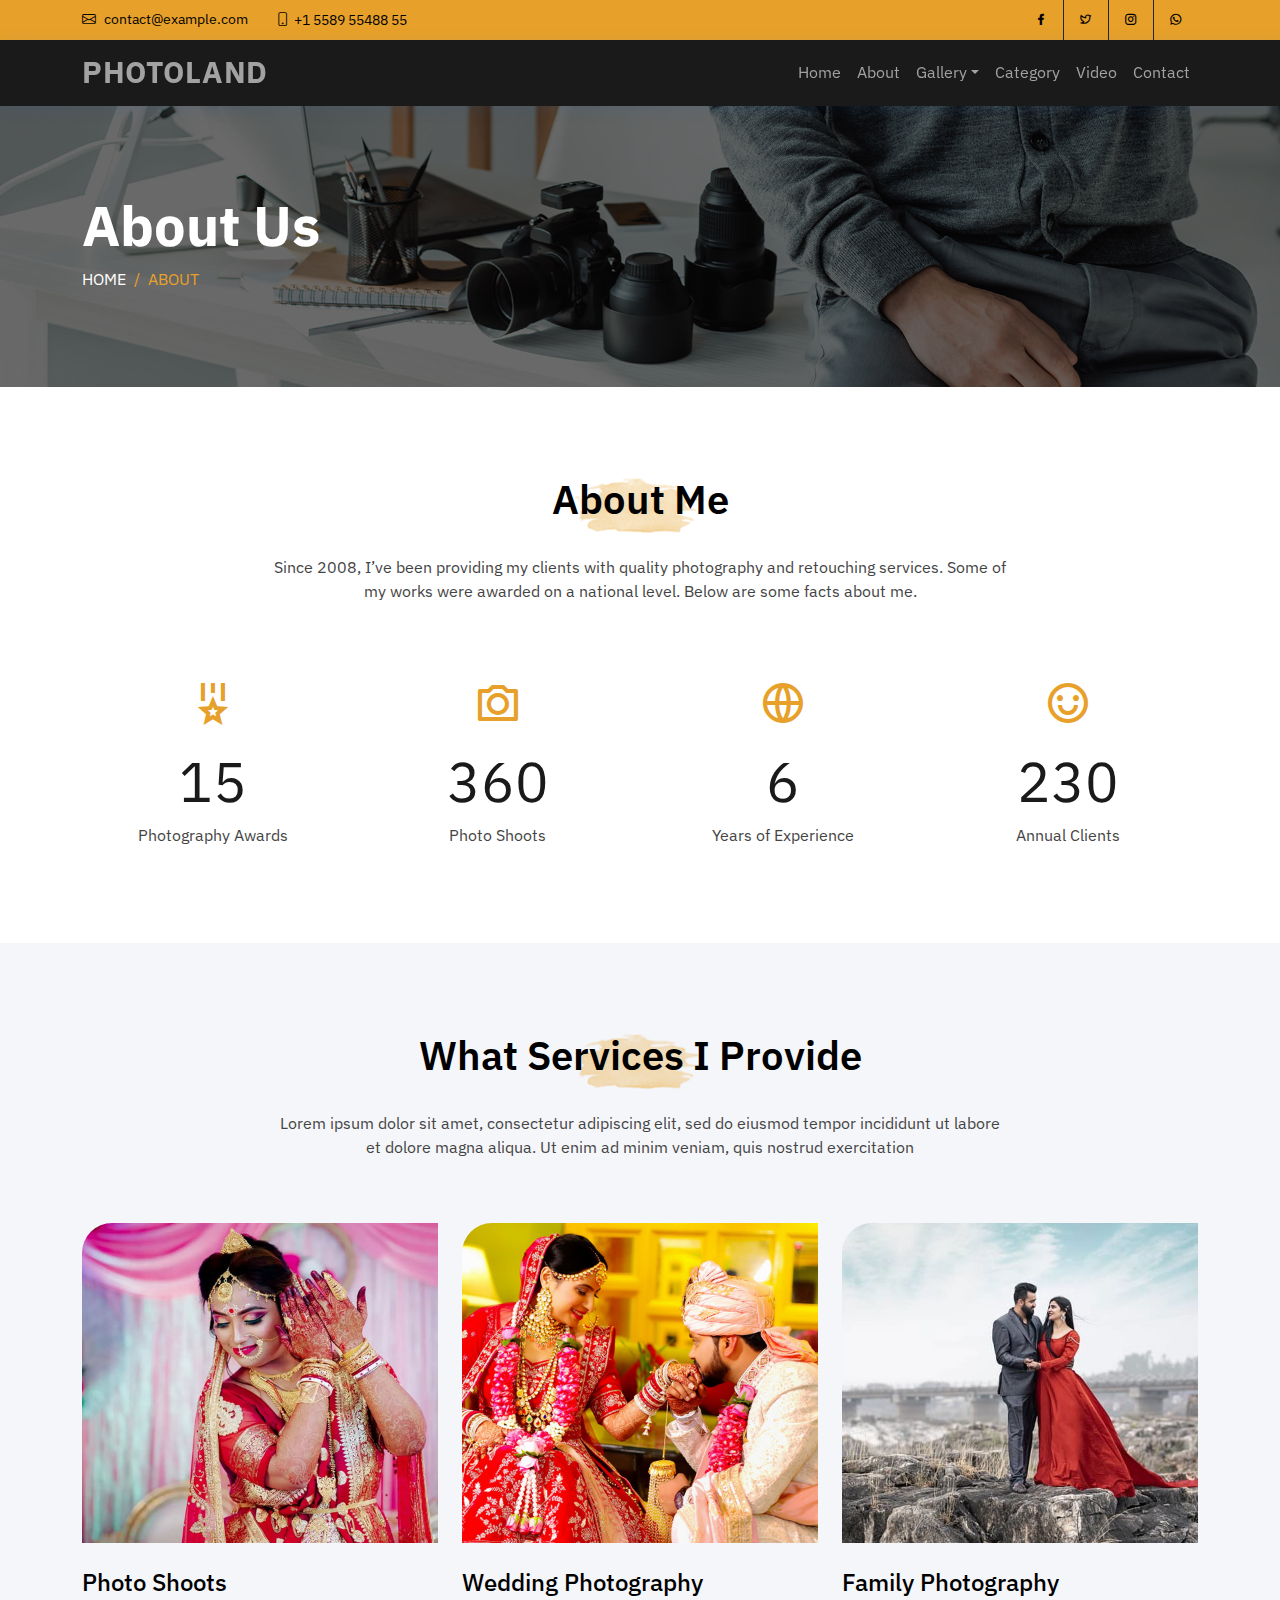
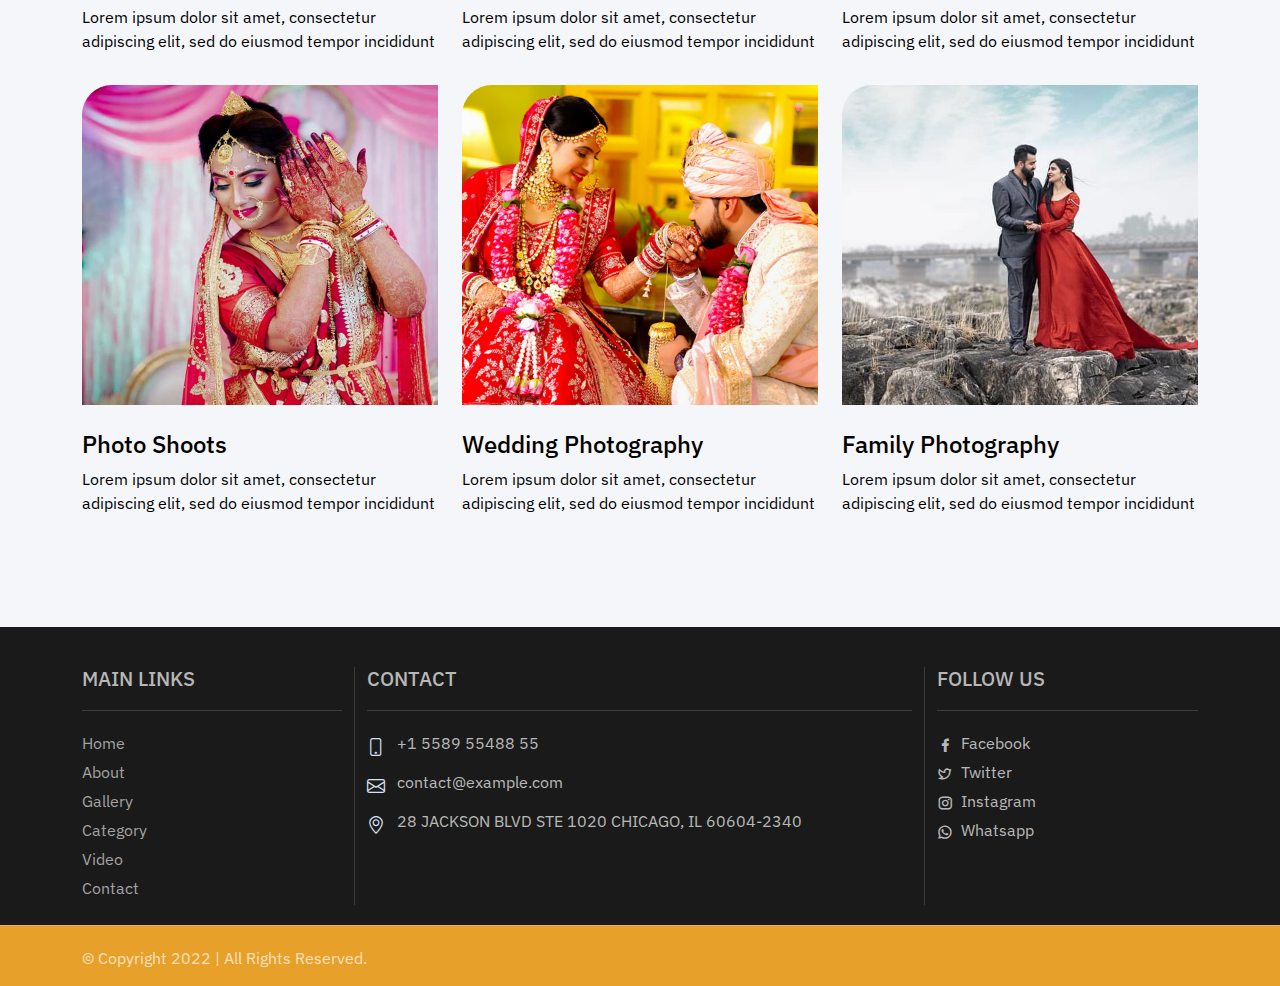
==== about.html @ 72b13d8c "about page" ====
<!DOCTYPE html>
<html lang="en"><head>
  <meta charset="utf-8">
  <meta content="width=device-width, initial-scale=1.0" name="viewport">
  <title>Gallery</title>
  <meta name="robots" content="noindex, nofollow">
  <meta content="" name="description"><meta content="" name="keywords">
  <link href="assets/images/favicon.png" rel="icon">
  <link href="assets/images/apple-touch-icon.png" rel="apple-touch-icon">
  <link href="https://fonts.googleapis.com/css2?family=IBM+Plex+Mono:ital@0;1&family=IBM+Plex+Sans+Condensed:ital@0;1&family=IBM+Plex+Sans:ital,wght@0,100;0,400;0,700;1,100;1,400;1,700&family=IBM+Plex+Serif:ital@0;1&display=swap" rel="stylesheet">
  <link href="assets/vendor/bootstrap/css/bootstrap.min.css" rel="stylesheet">
  <link href="assets/vendor/bootstrap-icons/bootstrap-icons.css" rel="stylesheet">
  <link href="assets/vendor/boxicons/css/boxicons.min.css" rel="stylesheet">
  <link href="assets/css/glightbox.min.css" rel="stylesheet">
  <link href="assets/vendor/swiper/swiper-bundle.min.css" rel="stylesheet">
  <link rel="stylesheet" type="text/css" href="assets/vendor/remixicon/remixicon.css">
  <link href="assets/css/style.css" rel="stylesheet">
  <link rel="stylesheet" type="text/css" href="assets/css/owl.carousel.min.css">
  <link rel="stylesheet" type="text/css" href="assets/css/owl.theme.default.min.css">
</head>
</head>
<body>

  <section class="d-flex align-items-center topbar fixed-top">
    <div class="container d-flex justify-content-center justify-content-md-between">
      <div class="contact-info d-flex align-items-center"> 
        <i class="bi bi-envelope d-flex align-items-center">
        <a href="mailto:contact@example.com">contact@example.com</a></i> 
        <i class="bi bi-phone d-flex align-items-center ms-4"></i><span>+1 5589 55488 55</span>
      </div>
      <div class="social-links d-none d-md-flex align-items-center"> 
        <a href="#" class="facebook"><i class="ri-facebook-fill"></i></a> 
        <a href="#" class="twitter"><i class="ri-twitter-line"></i></a>
        <a href="#" class="instagram"><i class="ri-instagram-line"></i></a> 
        <a href="#" class="linkedin"><i class="ri-whatsapp-line"></i></a>
      </div>
    </div>
  </section>

<header id="header" class="fixed-top">
    <nav class="navbar navbar-expand-lg">
    <div class="container">
      <a class="navbar-brand logo" href="#">PHOTOLAND</a>
      <button class="navbar-toggler" type="button" data-bs-toggle="collapse" data-bs-target="#main_nav"  aria-expanded="false" aria-label="Toggle navigation">
        <span class="navbar-toggler-icon"><i class="bi bi-list mobile-nav-toggle"></i></span>
      </button>
      <div class="collapse navbar-collapse" id="main_nav">
        <ul class="navbar-nav ms-auto">
          <li class="nav-item active"><a class="nav-link" href="#">Home</a></li>
          <li class="nav-item"><a class="nav-link" href="#">About</a></li>
          <li class="nav-item dropdown has-megamenu">
            <a class="nav-link dropdown-toggle" href="#" data-bs-toggle="dropdown">Gallery</a>
                <div class="dropdown-menu megamenu container mx-auto shadow-lg" role="menu">
                  <div class="row">
                    <div class="col-xxl-3 col-xl-3 col-lg-3 col-md-12 col-12">
                      <div class="col-megamenu">
                        <h6 class="fw-bold">Outfit</h6>
                        <ul class="list-unstyled">
                          <li><a href="#">Bridal Lehenga</a></li>
                          <li><a href="#">Wedding Sarees</a></li>
                          <li><a href="#">Engagement</a></li>
                          <li><a href="#">Mehndi</a></li>
                          <li><a href="#">Blouse Designs</a></li>
                          <li><a href="#">More</a></li>
                        </ul>
                      </div>  <!-- col-megamenu.// -->
                    </div><!-- end col-3 -->
                    <div class="col-xxl-3 col-xl-3 col-lg-3 col-md-12 col-12">
                      <div class="col-megamenu">
                        <h6 class="fw-bold">Mehndi</h6>
                        <ul class="list-unstyled">
                          <li><a href="#">Arabic</a></li>
                          <li><a href="#">Mehndi Designs</a></li>
                          <li><a href="#">Simple</a></li>
                          <li><a href="#">Unique</a></li>
                          <li><a href="#">More</a></li>
                        </ul>
                      </div>  <!-- col-megamenu.// -->
                    </div><!-- end col-3 -->
                    <div class="col-xxl-3 col-xl-3 col-lg-3 col-md-12 col-12">
                      <div class="col-megamenu">
                        <h6 class="fw-bold">Wedding Card Designs</h6>
                        <ul class="list-unstyled">
                          <li><a href="#">Designs</a></li>
                          <li><a href="#">Wedding Gifts</a></li>
                          <li><a href="#">Wedding Invitations</a></li>
                          <li><a href="#">More</a></li>
                        </ul>
                      </div>  <!-- col-megamenu.// -->
                    </div>    
                    <div class="col-xxl-3 col-xl-3 col-lg-3 col-md-12 col-12">
                      <div class="col-megamenu">
                        <h6 class="fw-bold">Bridal Makeup & Hair</h6>
                        <ul class="list-unstyled">
                          <li><a href="#">Bridal Makeup</a></li>
                          <li><a href="#">Bridal Hairstyles</a></li>
                          <li><a href="#">Engagement</a></li>
                          <li><a href="#">Mehndi</a></li>
                          <li><a href="#">More</a></li>
                        </ul>
                      </div>  <!-- col-megamenu.// -->
                    </div><!-- end col-3 -->
                  </div><!-- end row --> 
                </div> <!-- dropdown-mega-menu.// -->
          </li>
           <li><a class="nav-link" href="#">Category</a></li>
          <li><a class="nav-link" href="#">Video</a></li>
          <li><a class="nav-link" href="#">Contact</a></li>
        </ul>
      </div> <!-- navbar-collapse.// -->
    </nav>
  </header>

  <div class="container-fluid page-header py-5" style="background-image: url('assets/images/contact_bg.jpg');">
    <div class="container py-5">
      <h2 class="display-4 fw-bold text-white">About Us</h2>
        <nav aria-label="breadcrumb">
          <ol class="breadcrumb text-uppercase mb-0">
            <li class="breadcrumb-item"><a class="text-white" href="#">Home</a></li>
            <li class="breadcrumb-item text-primary active" aria-current="page">About</li>
          </ol>
        </nav>
    </div>
  </div>

  <section class="spacebottom spacetop">
    <div class="container">  
      <div class="row">
        <div class="col-lg-8 offset-lg-2 col-md-12 text-center mb-5">
          <h2 class="section-title wow-outer pb-4"><span>About Me</span></h2>
          <p>Since 2008, I’ve been providing my clients with quality photography and retouching services. Some of my works were awarded on a national level. Below are some facts about me.</p>
        </div> 
        <div class="col-xxl-3 col-xl-3 col-lg-3 col-md-6">
          <div class="count-box">
            <i class="ri-medal-2-line"></i>
            <span data-purecounter-start="0" data-purecounter-end="20" data-purecounter-duration="1" class="purecounter"></span>
            <p>Photography Awards</p>
          </div>
        </div>  

         <div class="col-xxl-3 col-xl-3 col-lg-3 col-md-6">
          <div class="count-box">
            <i class="ri-camera-line"></i>
            <span data-purecounter-start="0" data-purecounter-end="500" data-purecounter-duration="1" class="purecounter"></span>
            <p>Photo Shoots</p>
          </div>
        </div>

         <div class="col-xxl-3 col-xl-3 col-lg-3 col-md-6">
          <div class="count-box">
            <i class="ri-global-line"></i>
            <span data-purecounter-start="0" data-purecounter-end="8" data-purecounter-duration="1" class="purecounter"></span>
            <p>Years of Experience</p>
          </div>
        </div>

         <div class="col-xxl-3 col-xl-3 col-lg-3 col-md-6">
          <div class="count-box">
            <i class="ri-emotion-happy-line"></i>
            <span data-purecounter-start="0" data-purecounter-end="320" data-purecounter-duration="1" class="purecounter"></span>
            <p>Annual Clients</p>
          </div>
        </div>
      </div>
    </div>
  </section>

  <section class="spacebottom spacetop bg-gray">
    <div class="container">  
      <div class="row">
        <div class="col-lg-8 offset-lg-2 col-md-12 text-center mb-5">
          <h2 class="section-title wow-outer pb-4"><span>What Services I Provide</span></h2>
          <p>Lorem ipsum dolor sit amet, consectetur adipiscing elit, sed do eiusmod tempor incididunt ut labore et dolore magna aliqua. Ut enim ad minim veniam, quis nostrud exercitation</p>
        </div> 
        <div class="col-xxl-4 col-xl-4 col-lg-4 col-md-6">
          <article class="box-light">
            <div class="box-light-img">
              <div class="h-100" style="background:url('assets/images/home-welcome1.jpg') top center no-repeat; background-size: cover;"></div>
            </div>
              <h4 class="box-light-title">Photo Shoots</h4>
              <p>Lorem ipsum dolor sit amet, consectetur adipiscing elit, sed do eiusmod tempor incididunt </p>
          </article>
        </div>


        <div class="col-xxl-4 col-xl-4 col-lg-4 col-md-6">
          <article class="box-light">
            <div class="box-light-img">
              <div class="h-100" style="background:url('assets/images/home-welcome2.jpg') top center no-repeat; background-size: cover;"></div>
            </div>
              <h4 class="box-light-title">Wedding Photography</h4>
              <p>Lorem ipsum dolor sit amet, consectetur adipiscing elit, sed do eiusmod tempor incididunt </p>
          </article>
        </div>

         <div class="col-xxl-4 col-xl-4 col-lg-4 col-md-6">
          <article class="box-light">
            <div class="box-light-img">
              <div class="h-100" style="background:url('assets/images/home-welcome3.jpg') top center no-repeat; background-size: cover;"></div>
            </div>
              <h4 class="box-light-title">Family Photography</h4>
              <p>Lorem ipsum dolor sit amet, consectetur adipiscing elit, sed do eiusmod tempor incididunt </p>
          </article>
        </div>

        <div class="col-xxl-4 col-xl-4 col-lg-4 col-md-6">
          <article class="box-light">
            <div class="box-light-img">
              <div class="h-100" style="background:url('assets/images/home-welcome1.jpg') top center no-repeat; background-size: cover;"></div>
            </div>
              <h4 class="box-light-title">Photo Shoots</h4>
              <p>Lorem ipsum dolor sit amet, consectetur adipiscing elit, sed do eiusmod tempor incididunt </p>
          </article>
        </div>


        <div class="col-xxl-4 col-xl-4 col-lg-4 col-md-6">
          <article class="box-light">
            <div class="box-light-img">
              <div class="h-100" style="background:url('assets/images/home-welcome2.jpg') top center no-repeat; background-size: cover;"></div>
            </div>
              <h4 class="box-light-title">Wedding Photography</h4>
              <p>Lorem ipsum dolor sit amet, consectetur adipiscing elit, sed do eiusmod tempor incididunt </p>
          </article>
        </div>

         <div class="col-xxl-4 col-xl-4 col-lg-4 col-md-6">
          <article class="box-light">
            <div class="box-light-img">
              <div class="h-100" style="background:url('assets/images/home-welcome3.jpg') top center no-repeat; background-size: cover;"></div>
            </div>
              <h4 class="box-light-title">Family Photography</h4>
              <p>Lorem ipsum dolor sit amet, consectetur adipiscing elit, sed do eiusmod tempor incididunt </p>
          </article>
        </div>

      </div>
    </div>
  </section>

<footer>
  <div class="container">
    <div class="row">
      <div class="col-lg-3 col-md-6 col-12 borderright">
        <div class="footer_heading">
          <h4 class="fotitle">Main Links</h4>     
            <ul class="f1-list">
              <li><a href="#">Home</a></li>
              <li><a href="#">About</a></li>
              <li><a href="#">Gallery</a></li>
              <li><a href="#">Category</a></li>
              <li><a href="#">Video</a></li>
              <li><a href="#">Contact</a></li>
            </ul>
          </div><!--./footer_heading-->  
        </div><!--./col-lg-3-->       

        <div class="col-lg-6 col-md-6 col-12 borderright">
          <div class="footer_heading">
            <h4 class="fotitle">Contact</h4>
              <ul class="address-list">
                <li><i class="bi bi-phone"></i> +1 5589 55488 55</li>
                <li><i class="bi bi-envelope"></i><a href="mailto:contact@example.com">contact@example.com</a></li>
                <li><i class="bi bi-geo-alt"></i>28 JACKSON BLVD STE 1020 CHICAGO,
IL 60604-2340</li>
              </ul>
          </div><!--./footer_heading-->  
        </div><!--./col-lg-6-->  

        <div class="col-lg-3 col-md-6 col-12">
          <div class="footer_heading">
            <h4 class="fotitle">Follow Us</h4>
              <ul class="fo-social">
                <li><a href="#" target="_blank"><i class="ri-facebook-fill"></i>Facebook</a></li>
                <li><a href="#" target="_blank"><i class="ri-twitter-line"></i>Twitter</a></li>
                <li><a href="#" target="_blank"><i class="ri-instagram-line"></i>Instagram</a></li>
                <li><a href="#" target="_blank"><i class="ri-whatsapp-line"></i>Whatsapp</a></li>
              </ul>
          </div><!--./footer_heading-->  
       </div><!--./col-lg-3-->
    </div><!--./row-->
  </div><!--./container-->

  <div class="copyright">
    <div class="container">
      <div class="row">
        <div class="col-lg-12 col-12">
          <p>© Copyright 2022 | All Rights Reserved.</p>
        </div><!--./col-lg-7-->
       
          <a href="#" class="back-to-top d-flex align-items-center justify-content-center">
    <i class="bi bi-arrow-up-short"></i></a>
        </div><!--./row-->
    </div><!--./container-->
  </div><!--./copyright-->
</footer>

  <script type="text/javascript" src="assets/vendor/jquery/jquery.min.js"></script>
  <script src="assets/vendor/bootstrap/js/bootstrap.bundle.min.js"></script>
  <script src="assets/vendor/swiper/swiper-bundle.min.js"></script>
  <script src="assets/js/purecounter.js"></script>
  <script type="text/javascript" src="assets/js/owl.carousel.min.js"></script>
  <script src="assets/js/glightbox.min.js"></script>
  <script src="assets/js/isotope.pkgd.min.js"></script>
  <script src="assets/js/main.js"></script>

<script type="text/javascript">
  document.addEventListener("DOMContentLoaded", function(){
        /////// Prevent closing from click inside dropdown
        document.querySelectorAll('.dropdown-menu').forEach(function(element){
          element.addEventListener('click', function (e) {
            e.stopPropagation();
          });
        })
    }); 
  // DOMContentLoaded  end
</script>

</body>
</html>
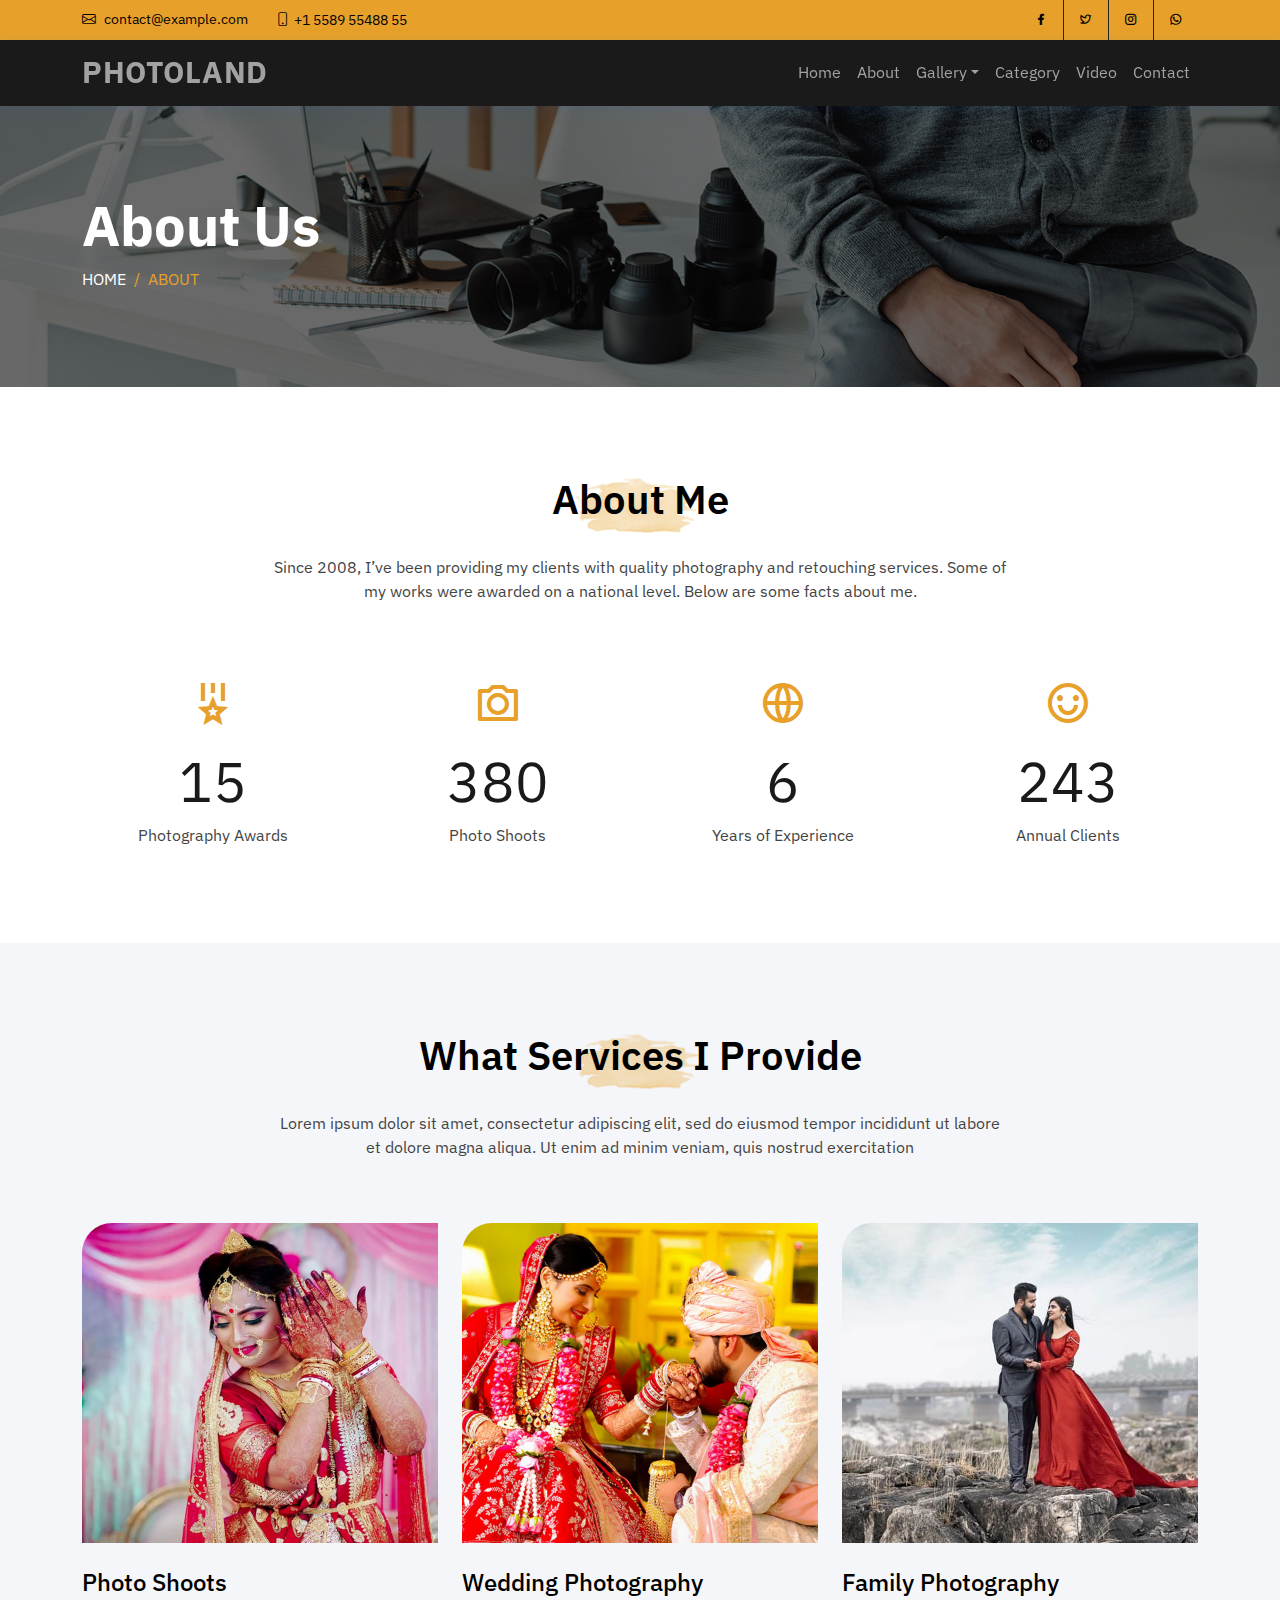
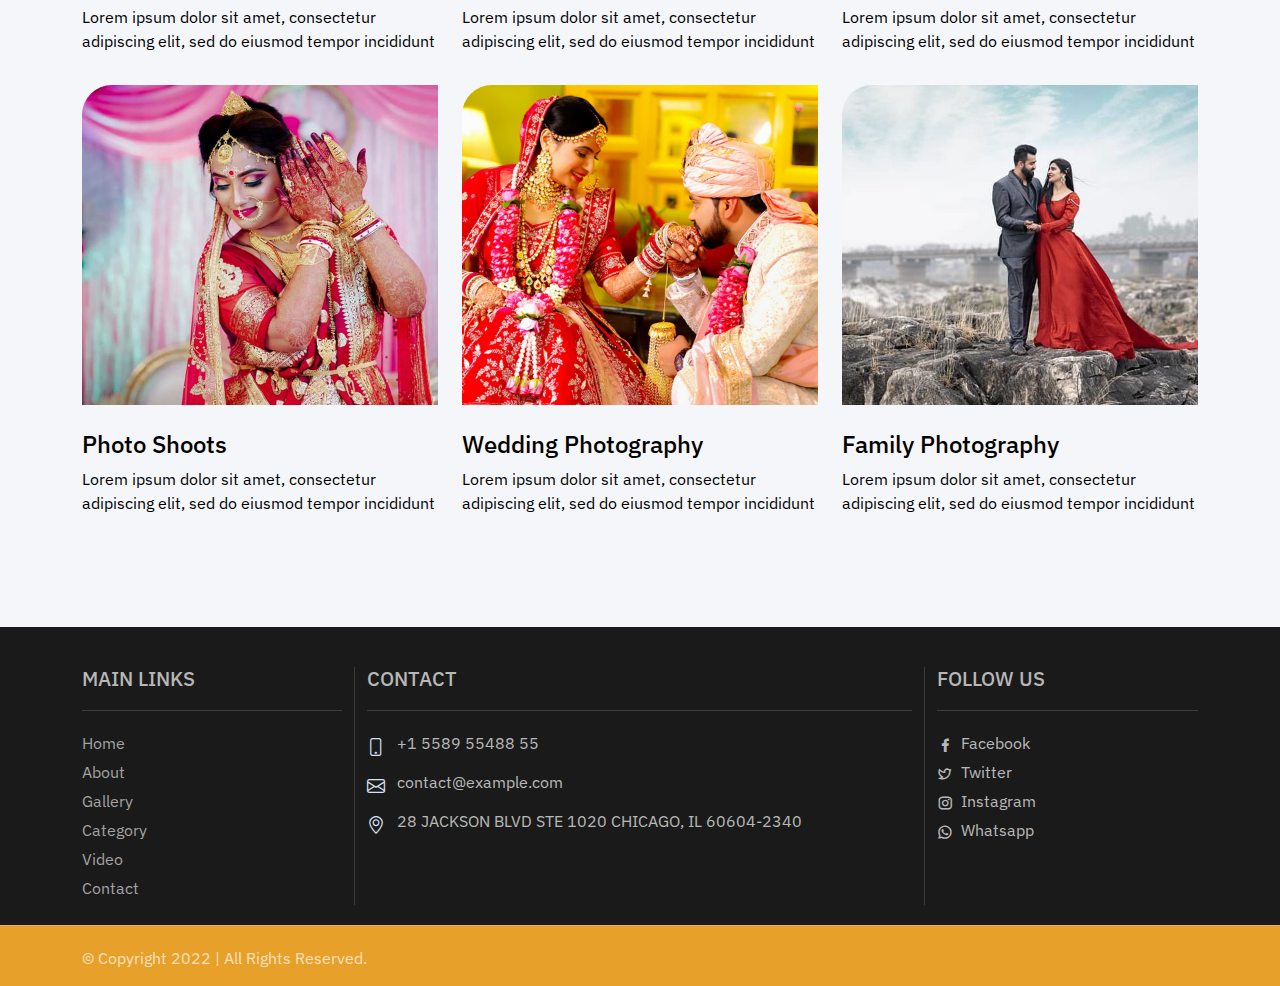
==== commit 32da13d9: "page links update" ====
--- a/about.html
+++ b/about.html
@@ -46,8 +46,8 @@
       </button>
       <div class="collapse navbar-collapse" id="main_nav">
         <ul class="navbar-nav ms-auto">
-          <li class="nav-item active"><a class="nav-link" href="#">Home</a></li>
-          <li class="nav-item"><a class="nav-link" href="#">About</a></li>
+          <li class="nav-item active"><a class="nav-link" href="index.html">Home</a></li>
+          <li class="nav-item"><a class="nav-link" href="about.html">About</a></li>
           <li class="nav-item dropdown has-megamenu">
             <a class="nav-link dropdown-toggle" href="#" data-bs-toggle="dropdown">Gallery</a>
                 <div class="dropdown-menu megamenu container mx-auto shadow-lg" role="menu">
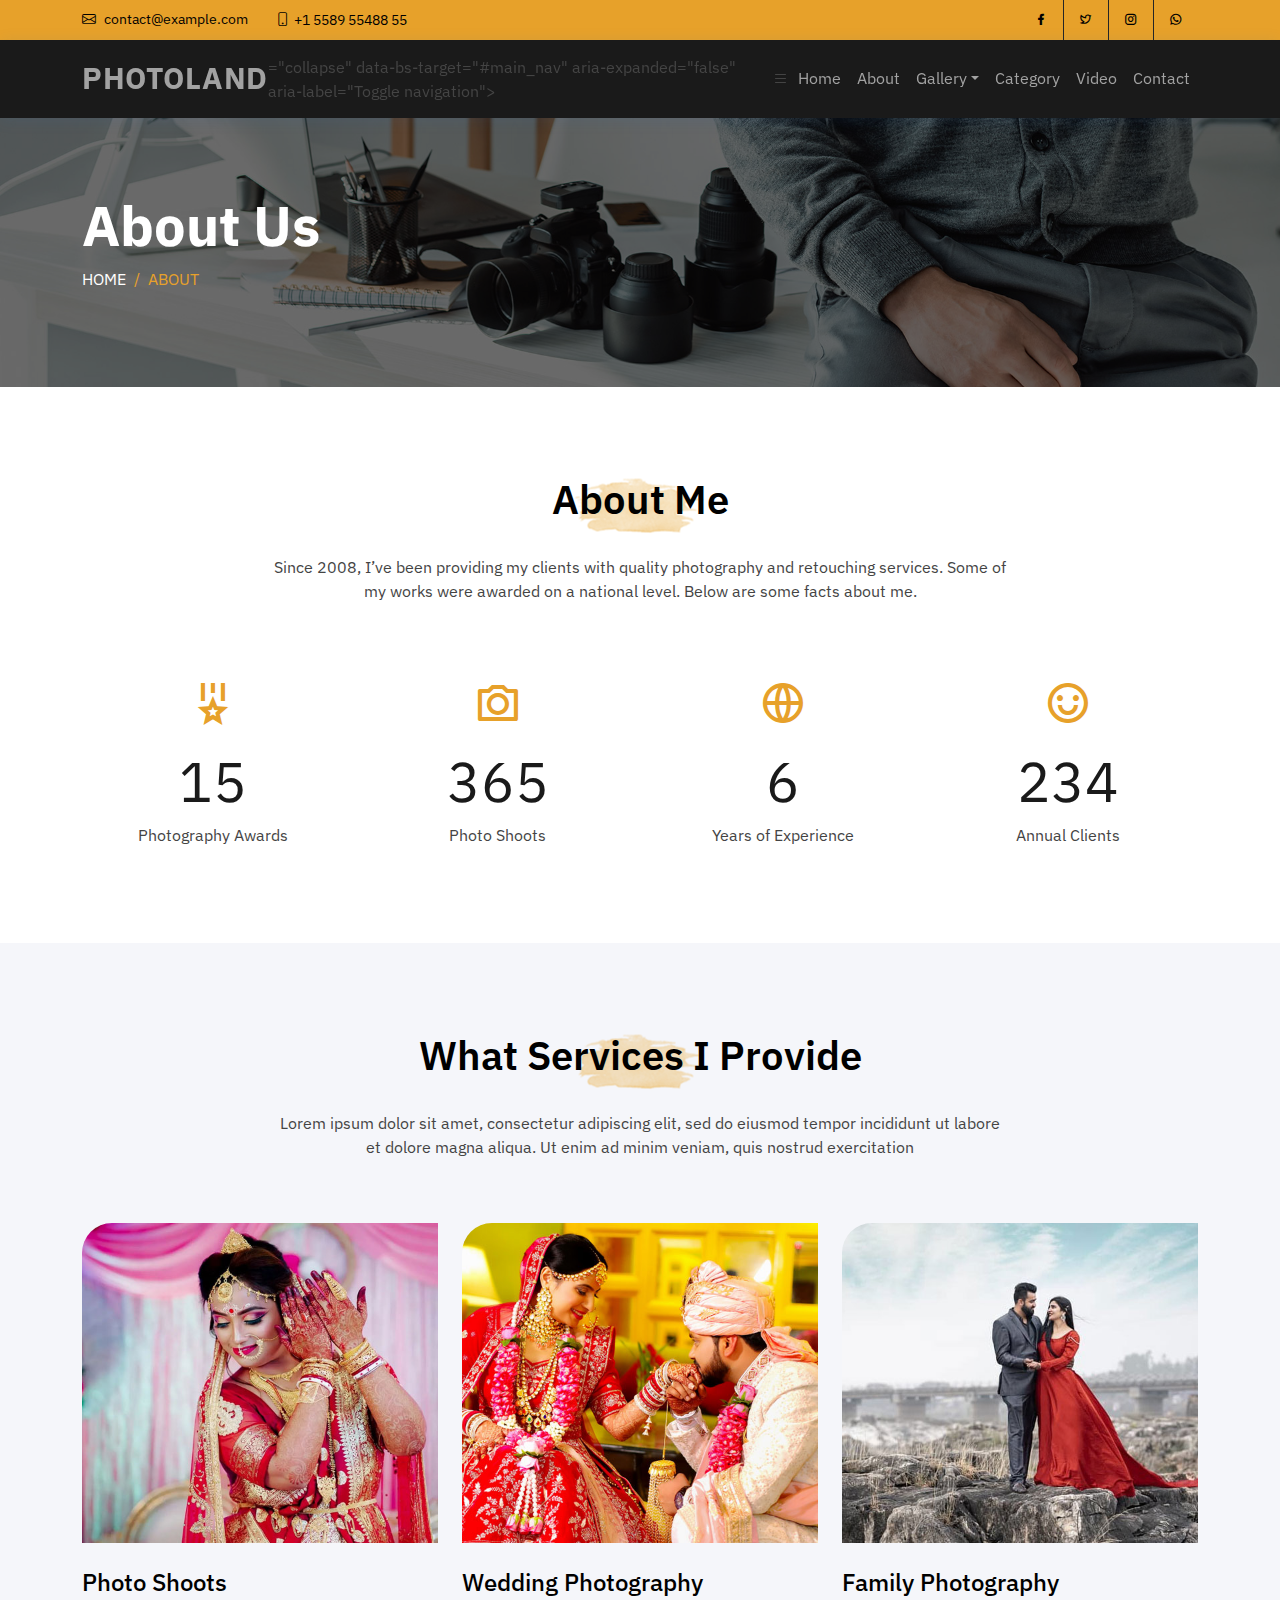
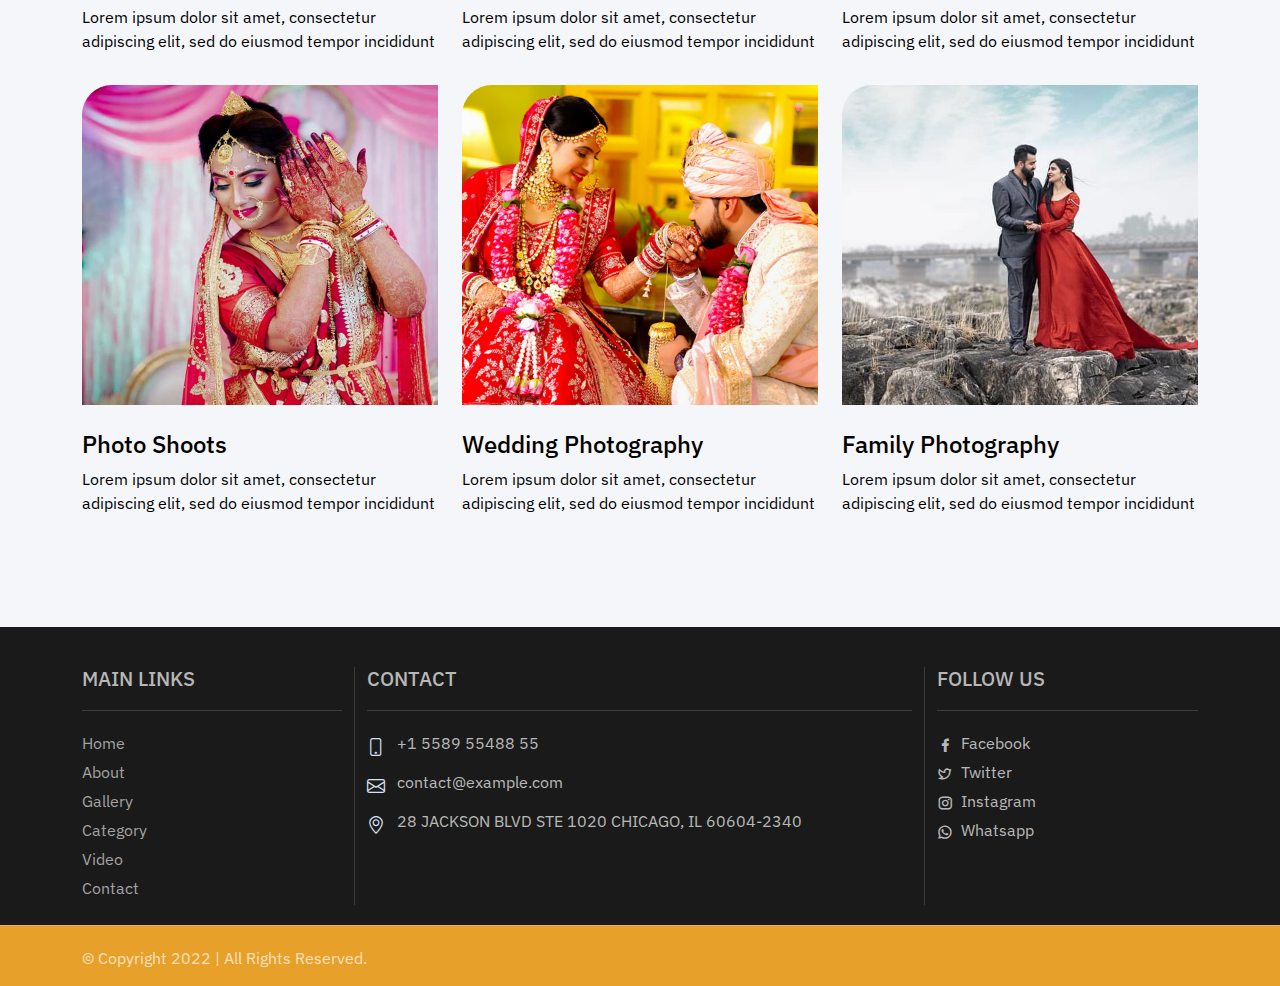
==== commit 818c7979: "about page links update" ====
--- a/about.html
+++ b/about.html
@@ -41,7 +41,8 @@
     <nav class="navbar navbar-expand-lg">
     <div class="container">
       <a class="navbar-brand logo" href="#">PHOTOLAND</a>
-      <button class="navbar-toggler" type="button" data-bs-toggle="collapse" data-bs-target="#main_nav"  aria-expanded="false" aria-label="Toggle navigation">
+    
+="collapse" data-bs-target="#main_nav"  aria-expanded="false" aria-label="Toggle navigation">
         <span class="navbar-toggler-icon"><i class="bi bi-list mobile-nav-toggle"></i></span>
       </button>
       <div class="collapse navbar-collapse" id="main_nav">
@@ -104,8 +105,8 @@
                 </div> <!-- dropdown-mega-menu.// -->
           </li>
            <li><a class="nav-link" href="#">Category</a></li>
-          <li><a class="nav-link" href="#">Video</a></li>
-          <li><a class="nav-link" href="#">Contact</a></li>
+          <li><a class="nav-link" href="video.html">Video</a></li>
+          <li><a class="nav-link" href="contact.html">Contact</a></li>
         </ul>
       </div> <!-- navbar-collapse.// -->
     </nav>
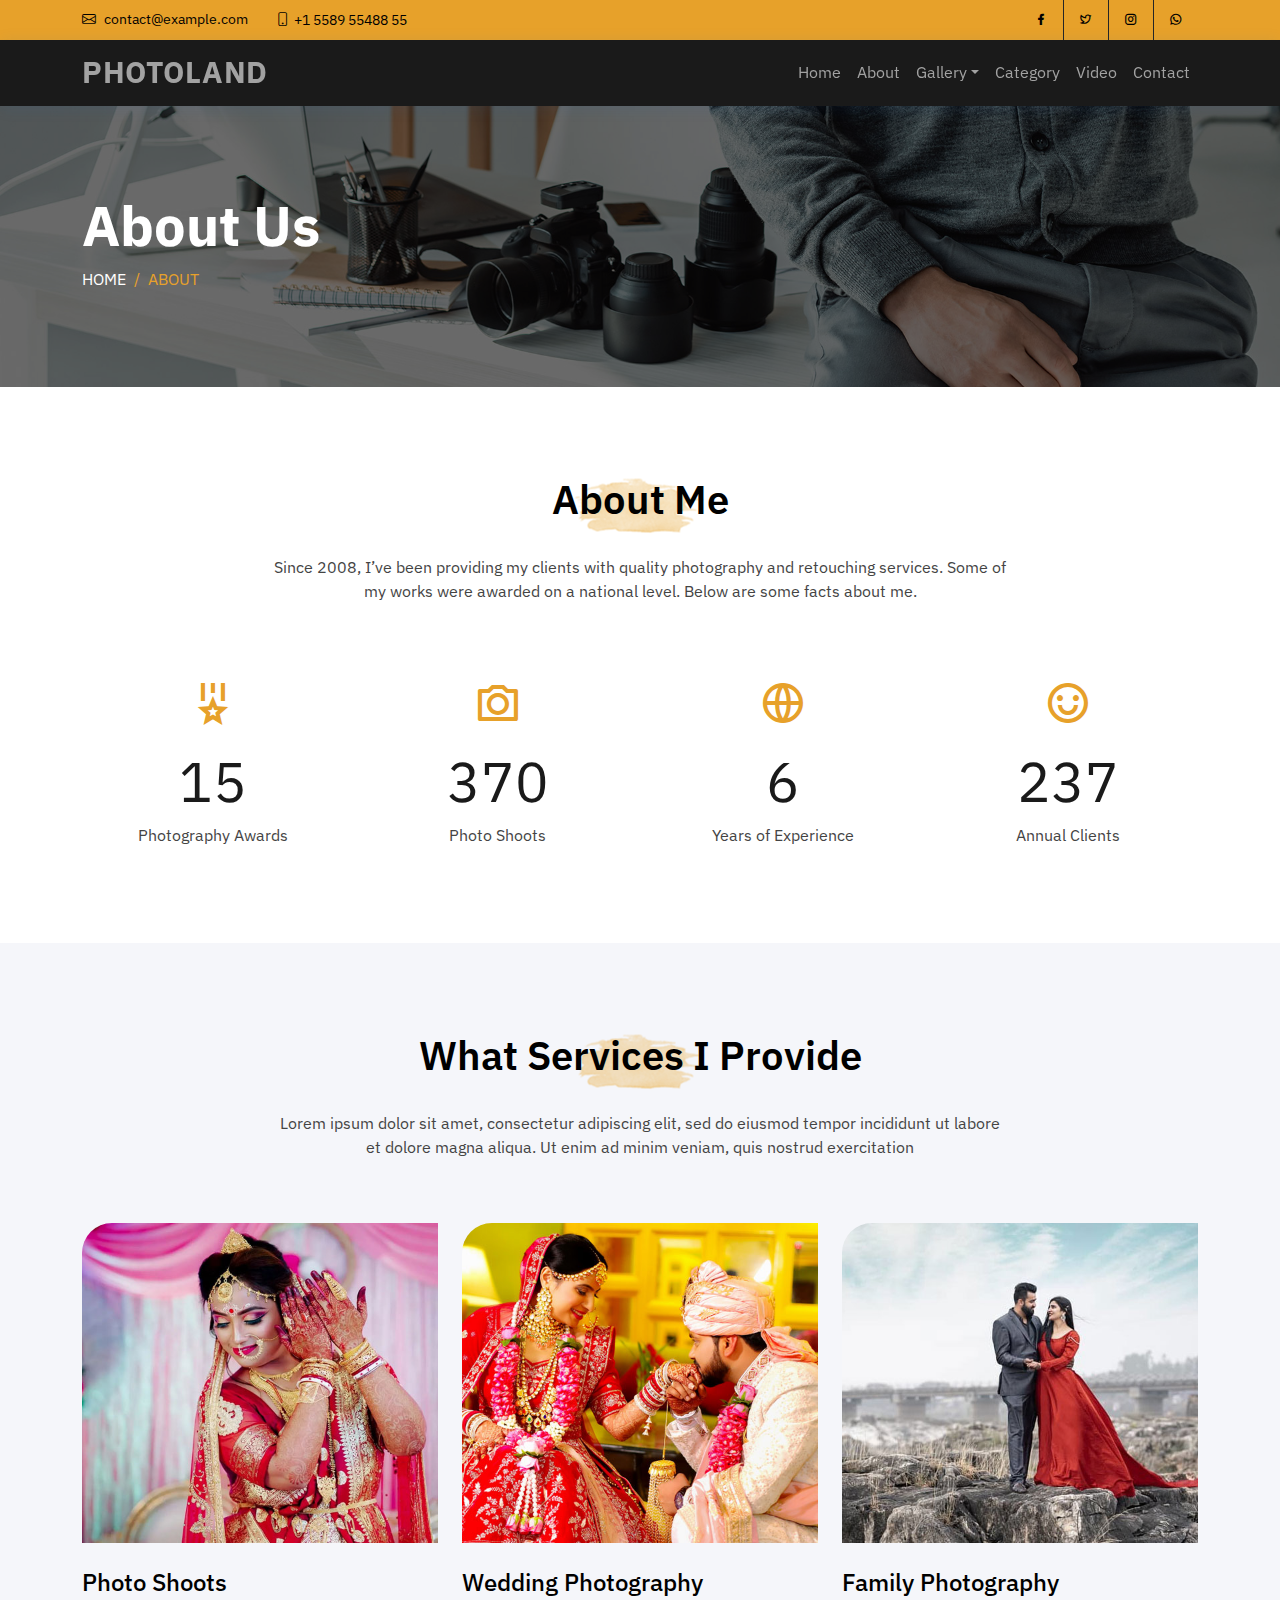
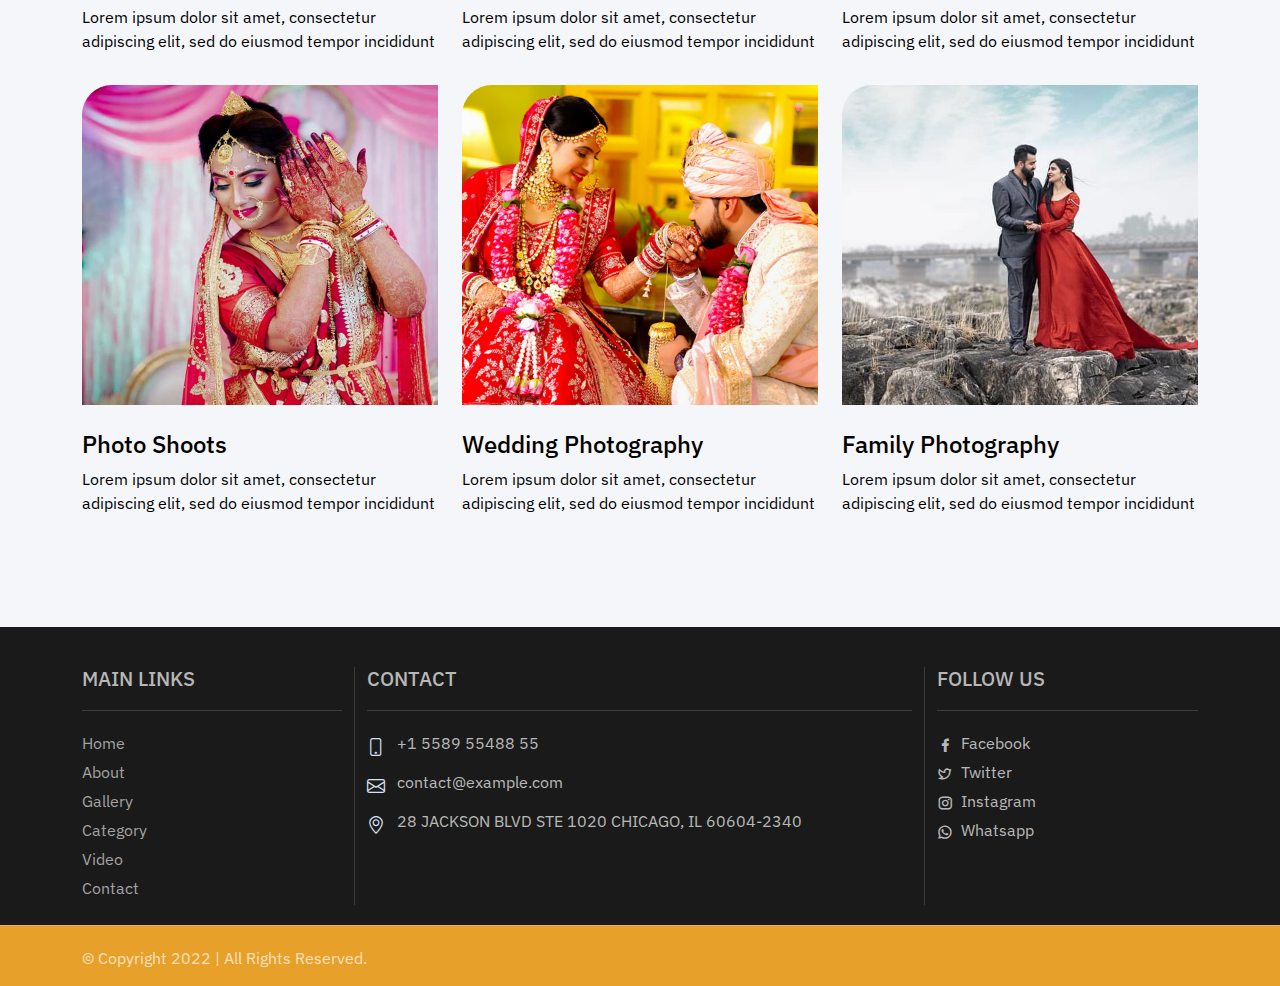
==== commit 25399349: "again update about page link" ====
--- a/about.html
+++ b/about.html
@@ -40,11 +40,10 @@
 <header id="header" class="fixed-top">
     <nav class="navbar navbar-expand-lg">
     <div class="container">
-      <a class="navbar-brand logo" href="#">PHOTOLAND</a>
-    
-="collapse" data-bs-target="#main_nav"  aria-expanded="false" aria-label="Toggle navigation">
-        <span class="navbar-toggler-icon"><i class="bi bi-list mobile-nav-toggle"></i></span>
-      </button>
+       <a class="navbar-brand logo" href="#">PHOTOLAND</a>
+  <button class="navbar-toggler" type="button" data-bs-toggle="collapse" data-bs-target="#main_nav"  aria-expanded="false" aria-label="Toggle navigation">
+    <span class="navbar-toggler-icon"><i class="bi bi-list mobile-nav-toggle"></i></span>
+  </button>
       <div class="collapse navbar-collapse" id="main_nav">
         <ul class="navbar-nav ms-auto">
           <li class="nav-item active"><a class="nav-link" href="index.html">Home</a></li>
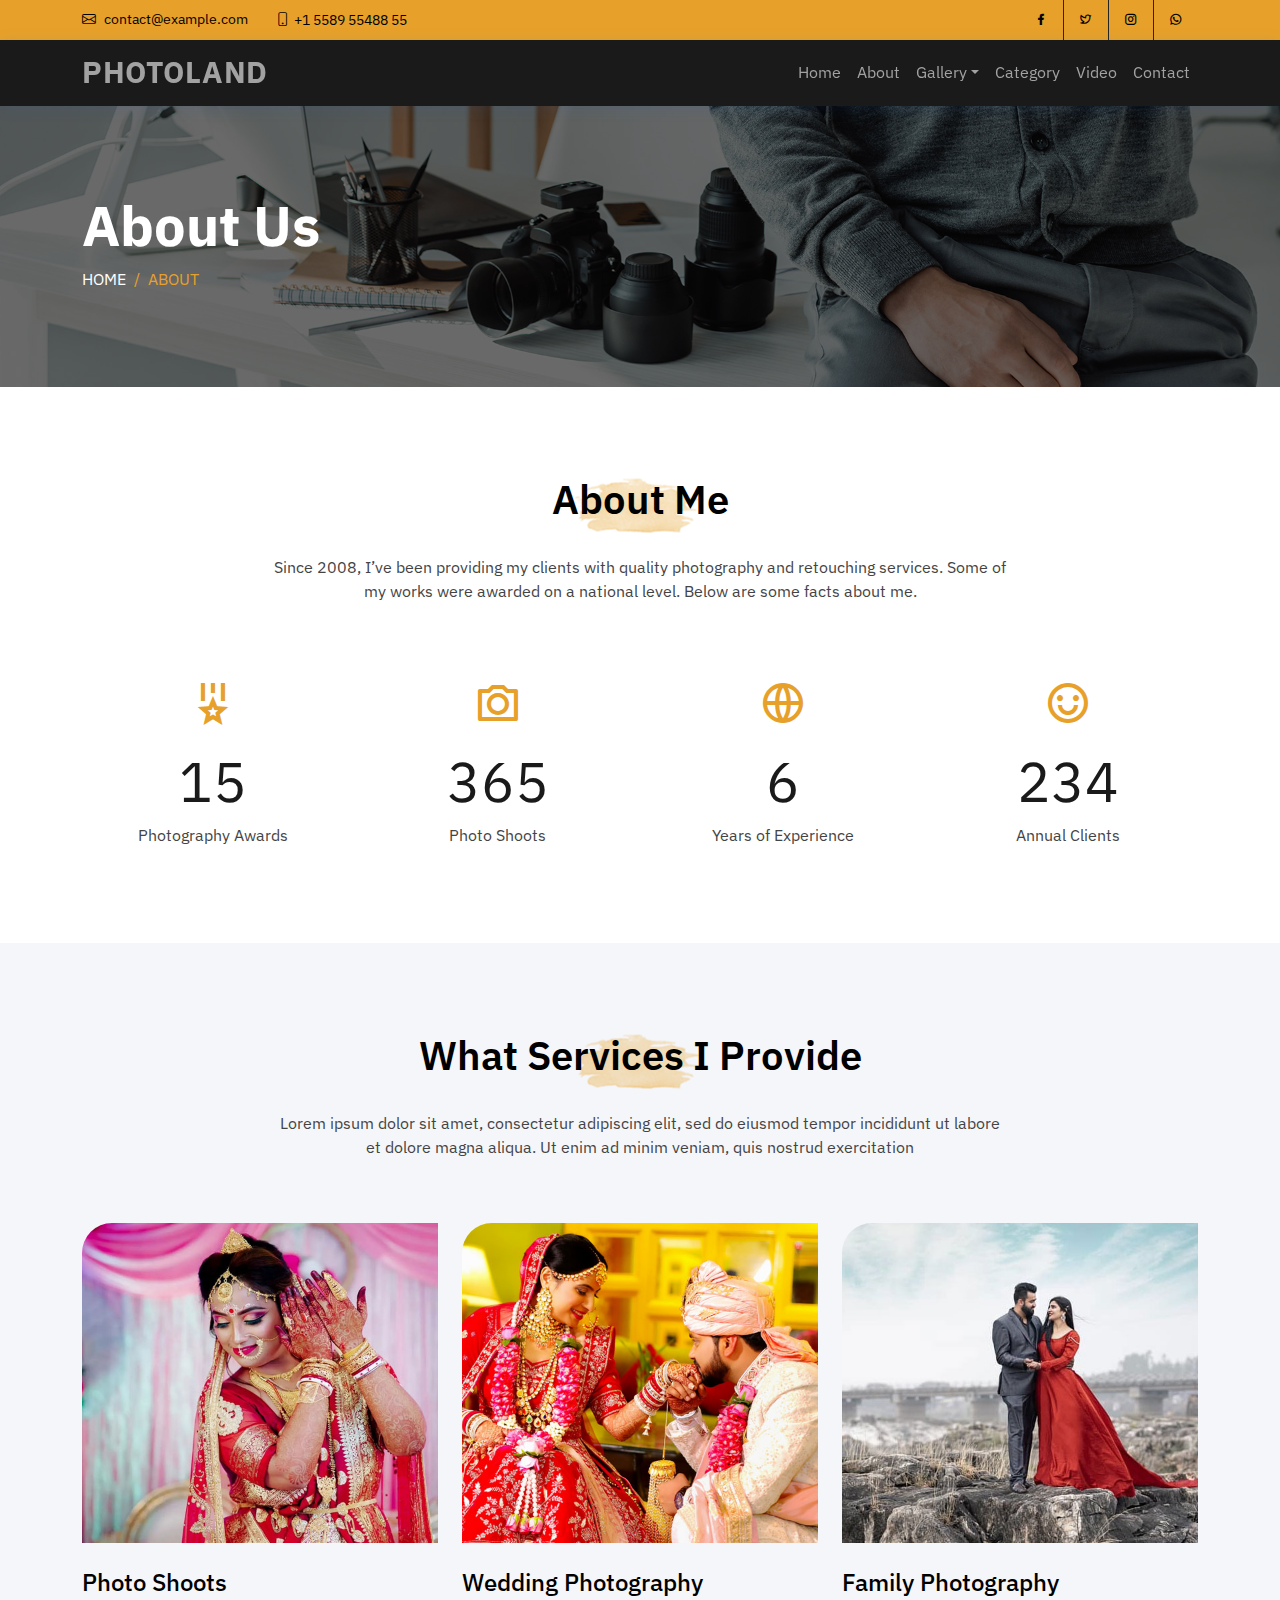
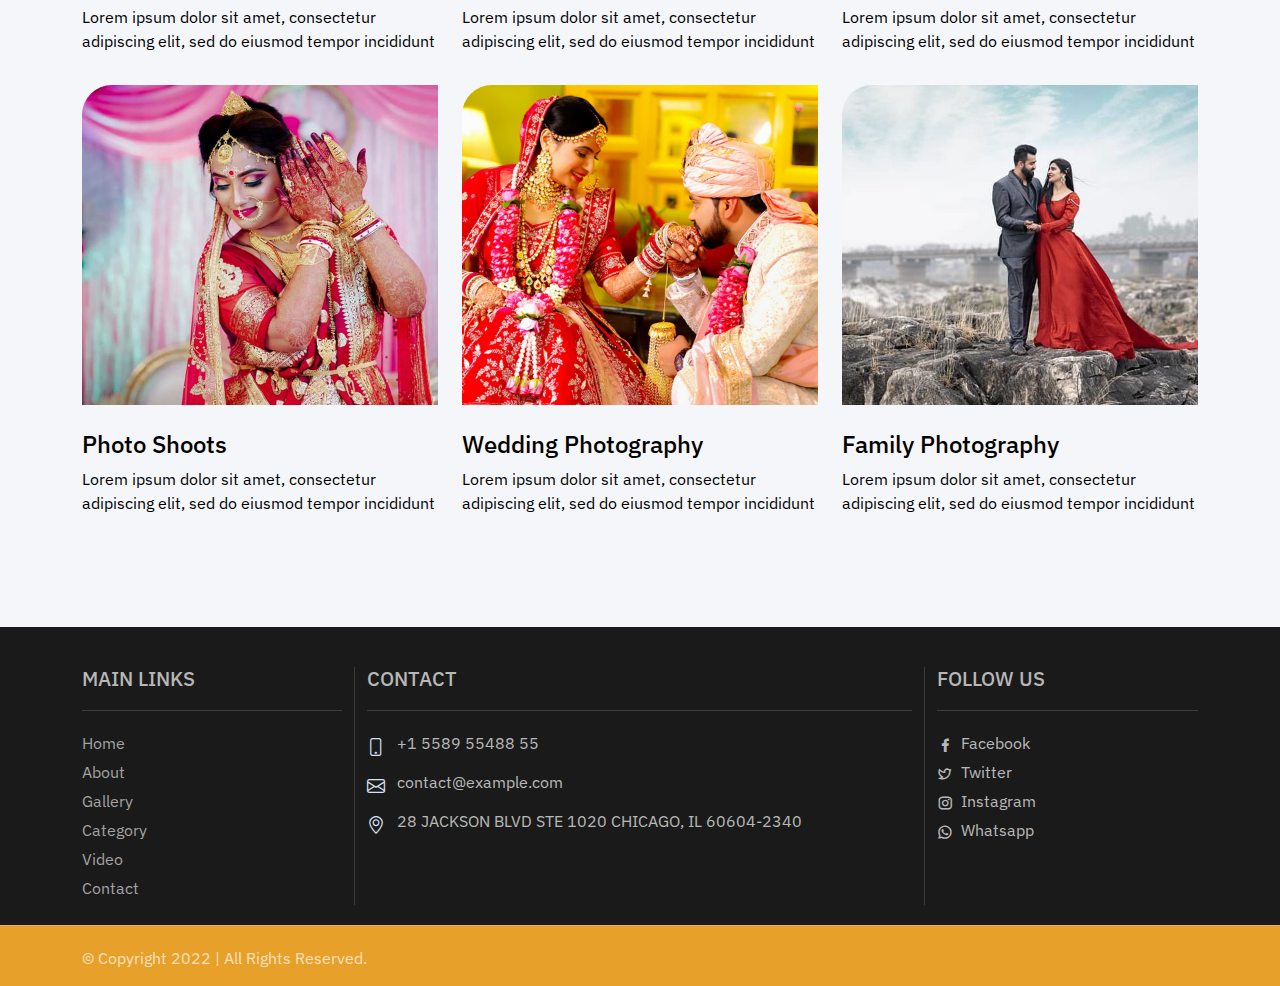
==== commit acdf060d: "footer link update" ====
--- a/about.html
+++ b/about.html
@@ -245,8 +245,8 @@
         <div class="footer_heading">
           <h4 class="fotitle">Main Links</h4>     
             <ul class="f1-list">
-              <li><a href="#">Home</a></li>
-              <li><a href="#">About</a></li>
+              <li><a href="index.html">Home</a></li>
+              <li><a href="about.html">About</a></li>
               <li><a href="#">Gallery</a></li>
               <li><a href="#">Category</a></li>
               <li><a href="#">Video</a></li>
